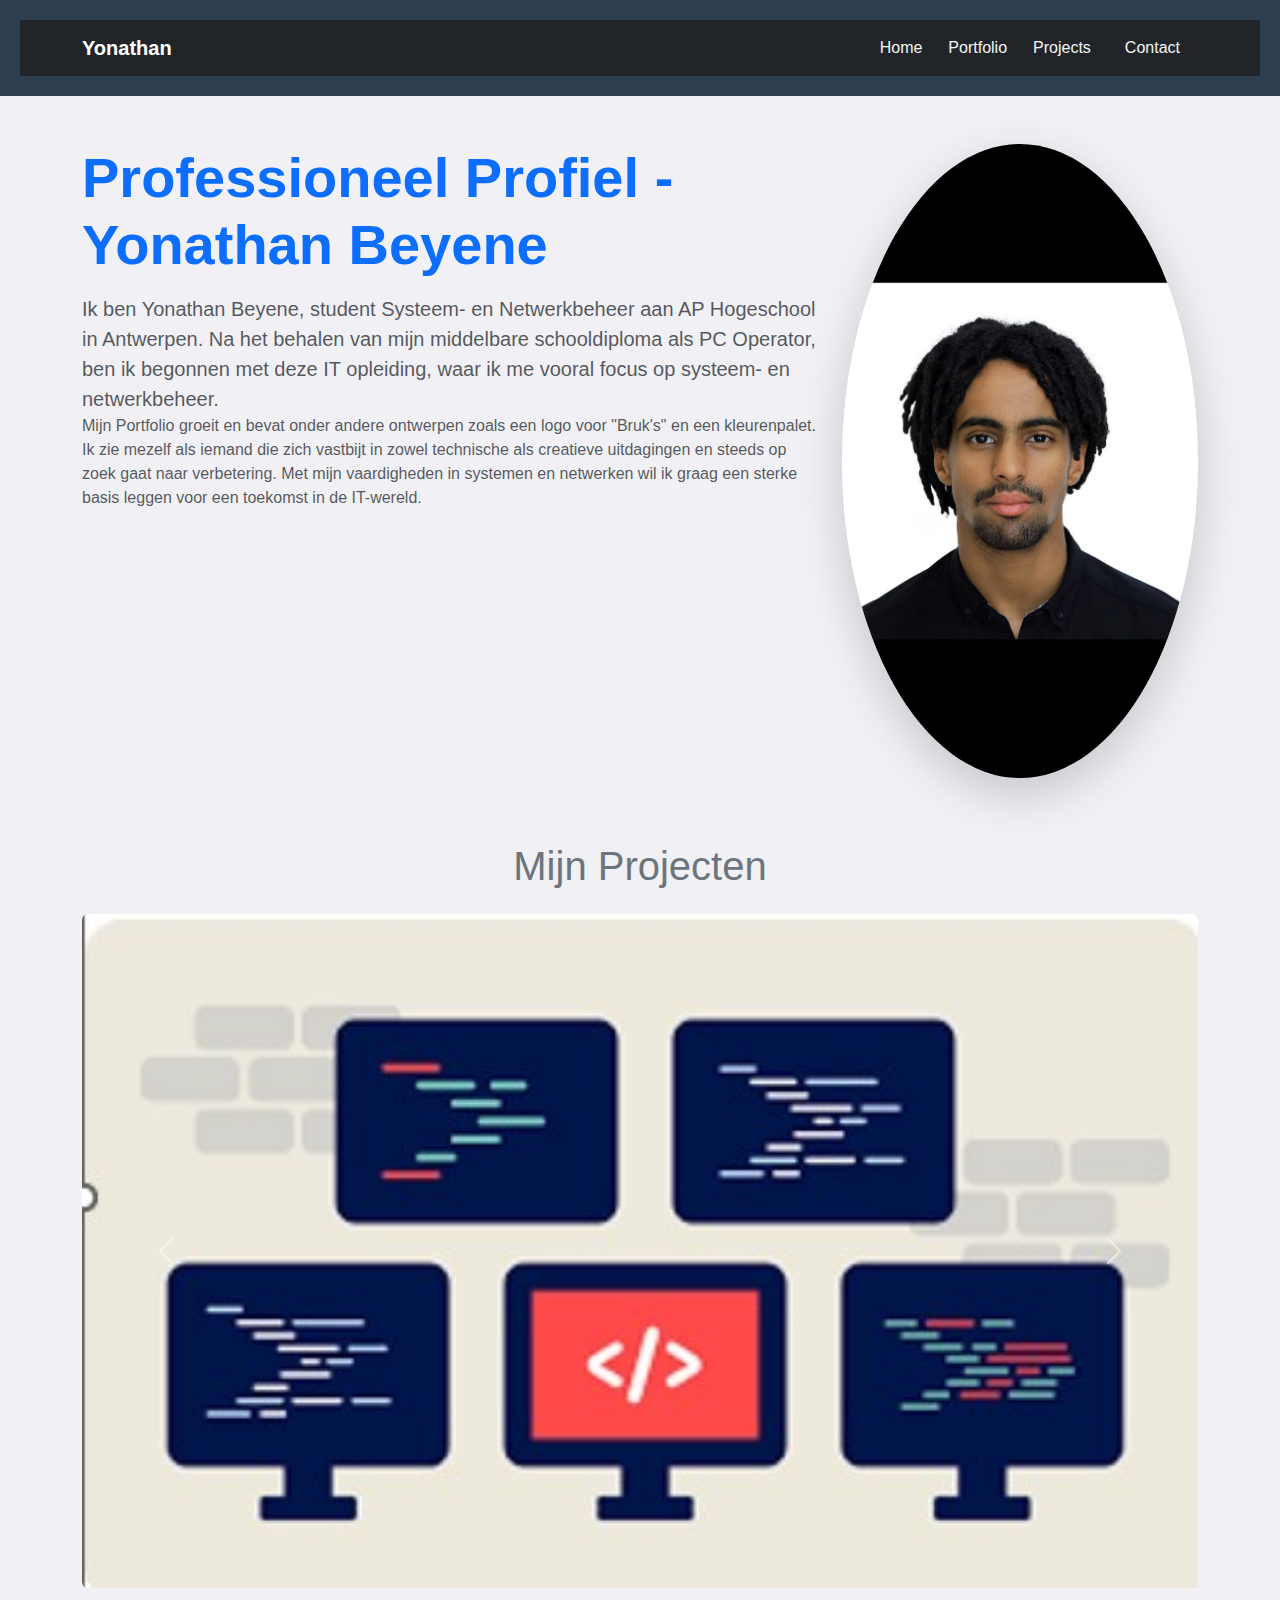
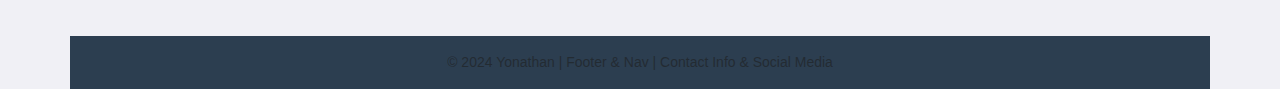
==== index.html @ 958eaabf "Update index.html" ====
<!DOCTYPE html>
<html lang="en">
<head>
  <meta charset="UTF-8">
  <meta name="viewport" content="width=device-width, initial-scale=1.0">
  <title>Home Page</title>
  <!-- Bootstrap CSS -->
  <link href="https://cdn.jsdelivr.net/npm/bootstrap@5.3.3/dist/css/bootstrap.min.css" rel="stylesheet"
    integrity="sha384-QWTKZyjpPEjISv5WaRU9OFeRpok6YctnYmDr5pNlyT2bRjXh0JMhjY6hW+ALEwIH" crossorigin="anonymous">
  <!-- Bootstrap Icons -->
  <link rel="stylesheet" href="https://cdn.jsdelivr.net/npm/bootstrap-icons@1.11.3/font/bootstrap-icons.min.css">
  <!-- Custom CSS -->
  <link rel="stylesheet" href="css/reset.css"> 
  <link rel="stylesheet" href="css/fonts.css"> 
  <link rel="stylesheet" href="css/style.css"> 
  <script src="https://cdn.jsdelivr.net/npm/bootstrap@5.3.3/dist/js/bootstrap.bundle.min.js"
    integrity="sha384-YvpcrYf0tY3lHB60NNkmXc5s9fDVZLESaAA55NDzOxhy9GkcIdslK1eN7N6jIeHz" crossorigin="anonymous" defer></script>
</head>
<body>
  <header>
    <nav class="navbar navbar-expand-lg navbar-dark bg-dark">
      <div class="container">
        <a class="navbar-brand" href="#">Yonathan</a>
        <button class="navbar-toggler" type="button" data-bs-toggle="collapse" data-bs-target="#navbarNav"
          aria-controls="navbarNav" aria-expanded="false" aria-label="Toggle navigation">
          <span class="navbar-toggler-icon"></span>
        </button>
        <div class="collapse navbar-collapse" id="navbarNav">
          <ul class="navbar-nav ms-auto">
            <li class="nav-item">
              <a class="nav-link active" aria-current="page" href="index.html">Home</a>
            </li>
            <li class="nav-item">
              <a class="nav-link" href="porfolio.html">Portfolio</a>
            </li>
            <li class="nav-item">
              <a class="nav-link" href="detailpagina.html">Projects</a>
            </li>
            <li class="nav-item">
              <a class="nav-link btn btn-outline-primary text-white ms-lg-2" href="contact.html">Contact</a>
            </li>
          </ul>
        </div>
      </div>
    </nav>
  </header>

  <main class="container mt-5">
    <div class="row">
      <div class="col-md-8">
        <h1 class="display-4 fw-bold text-primary mb-3">Professioneel Profiel - Yonathan Beyene</h1>
        <p class="lead text-muted">
          Ik ben Yonathan Beyene, student Systeem- en Netwerkbeheer aan AP Hogeschool in Antwerpen.
          Na het behalen van mijn middelbare schooldiploma als PC Operator,
          ben ik begonnen met deze IT opleiding, waar ik me vooral focus op systeem- en netwerkbeheer.
        </p>
        <p class="text-muted">
          Mijn Portfolio groeit en bevat onder andere ontwerpen zoals een logo voor "Bruk's" en een kleurenpalet.
          Ik zie mezelf als iemand die zich vastbijt in zowel technische als creatieve uitdagingen en steeds
          op zoek gaat naar verbetering. Met mijn vaardigheden in systemen en netwerken wil ik graag een sterke
          basis leggen voor een toekomst in de IT-wereld.
        </p>
      </div>
      <div class="col-md-4 text-center">
        <img src="assets/images/photo_2024-09-28_21-40-50.jpg" alt="Logo van Yonathan's bedrijf"
          class="img-fluid rounded-circle shadow-lg mb-3">
      </div>
    </div>

    <section class="projects-slider my-5">
      <h2 class="display-6 text-center text-secondary mb-4">Mijn Projecten</h2>
      <div class="row">
        <div class="col">
          <div id="projectCarousel" class="carousel slide" data-bs-ride="carousel">
            <div class="carousel-inner">
              <div class="carousel-item active">
                <img src="assets/images/foto2.jpg" alt="Project 1" class="d-block w-100 rounded shadow-sm">
              </div>
              <div class="carousel-item">
                <img src="assets/images/foto3.jpg" alt="Project 2" class="d-block w-100 rounded shadow-sm">
              </div>
              <div class="carousel-item">
                <img src="assets/images/foto 1.jpg" alt="Project 2" class="d-block w-100 rounded shadow-sm">
              </div>
            </div>
            <button class="carousel-control-prev" type="button" data-bs-target="#projectCarousel" data-bs-slide="prev">
              <span class="carousel-control-prev-icon" aria-hidden="true"></span>
              <span class="visually-hidden">Previous</span>
            </button>
            <button class="carousel-control-next" type="button" data-bs-target="#projectCarousel" data-bs-slide="next">
              <span class="carousel-control-next-icon" aria-hidden="true"></span>
              <span class="visually-hidden">Next</span>
            </button>
          </div>
        </div>
      </div>
    </section>
  </main>

  <footer class="container text-center py-3 mt-5">
    <p class="text-muted">&copy; 2024 Yonathan | Footer &amp; Nav | Contact Info &amp; Social Media</p>
  </footer>
</body>
</html>
---- css/fonts.css ----
@import url('https://fonts.googleapis.com/css2?family=Roboto:wght@400;700&display=swap');

body {
    font-family: 'Roboto', sans-serif;
}

h1, h2, h3, h4, h5, h6 {
    font-weight: 700; 
}

p, li, a, span {
    font-weight: 400; 
}
---- css/style.css ----
body {
    font-family: Arial, sans-serif;
    background-color: #f0f0f5; 
    color: #333; 
}

header, footer {
    background-color: #2c3e50; 
    color: #f5f5f5;
    padding: 20px;
}


.navbar-brand {
    font-weight: bold;
}

.navbar .nav-link {
    color: #f5f5f5 !important; 
    margin-right: 10px;
}

.navbar .nav-link:hover {
    color: #3498db !important;
}

.navbar .btn-outline-primary {
    color: #f5f5f5;
    border-color: #3498db; 
}

.navbar .btn-outline-primary:hover {
    background-color: #3498db;
    color: #fff;
}

.content-box {
    background-color: #ffffff; 
    padding: 30px;
    border-radius: 8px;
    box-shadow: 0 4px 8px rgba(0, 0, 0, 0.1); 
}


footer p {
    font-size: 14px;
    margin: 0;
}
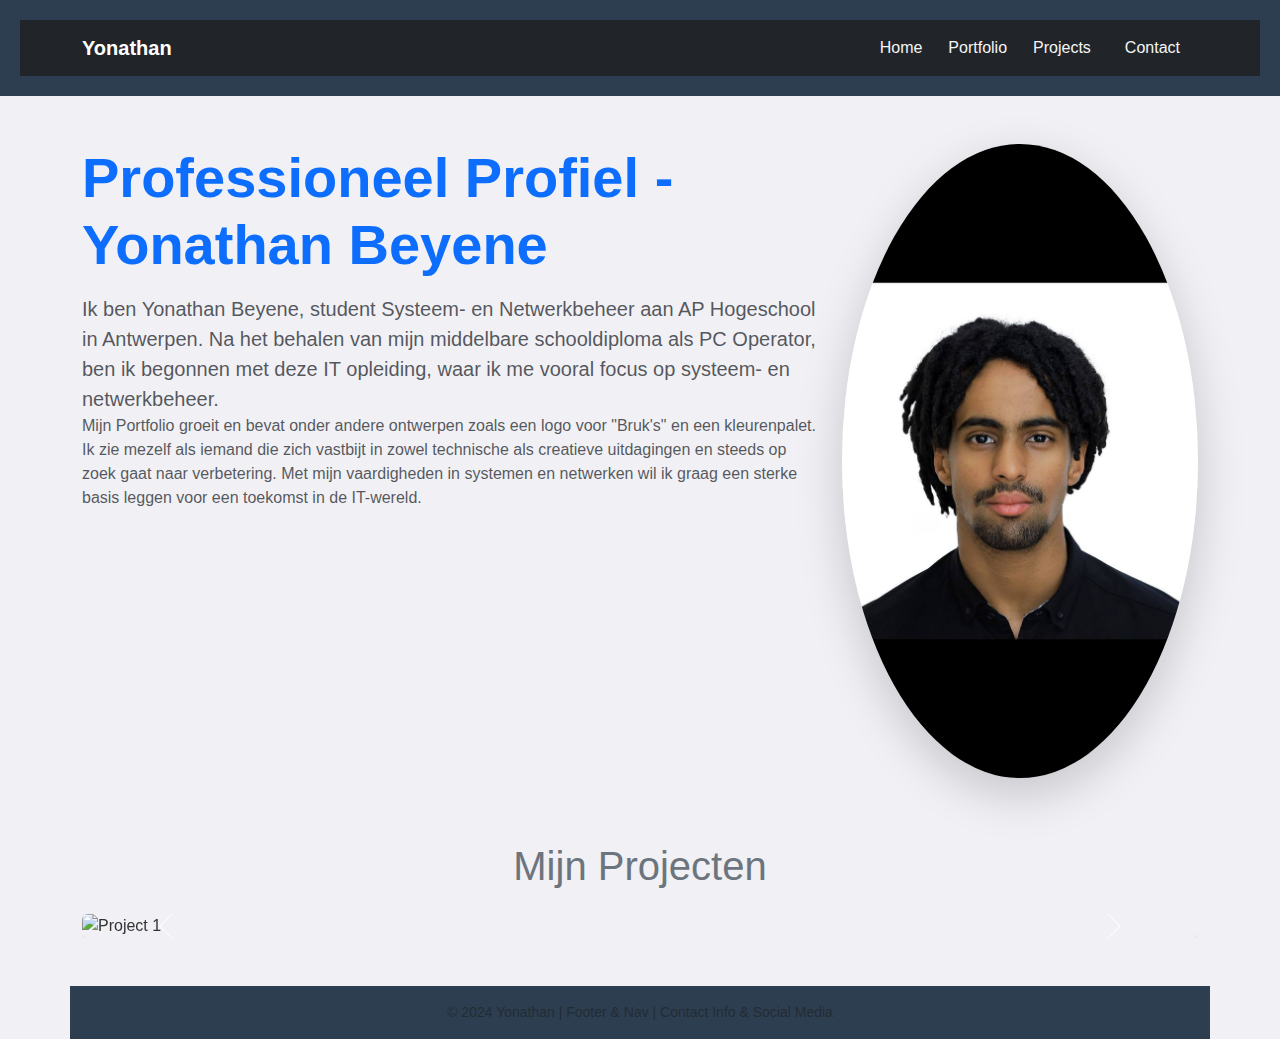
==== commit a4c17b5d: "Update index.html" ====
--- a/index.html
+++ b/index.html
@@ -74,10 +74,10 @@
           <div id="projectCarousel" class="carousel slide" data-bs-ride="carousel">
             <div class="carousel-inner">
               <div class="carousel-item active">
-                <img src="assets/images/foto2.jpg" alt="Project 1" class="d-block w-100 rounded shadow-sm">
+                <img src="assets/images/" alt="Project 1" class="d-block w-100 rounded shadow-sm">
               </div>
               <div class="carousel-item">
-                <img src="assets/images/foto3.jpg" alt="Project 2" class="d-block w-100 rounded shadow-sm">
+                <img src="assets/images/Logo.jpg" alt="Project 2" class="d-block w-100 rounded shadow-sm">
               </div>
               <div class="carousel-item">
                 <img src="assets/images/foto 1.jpg" alt="Project 2" class="d-block w-100 rounded shadow-sm">
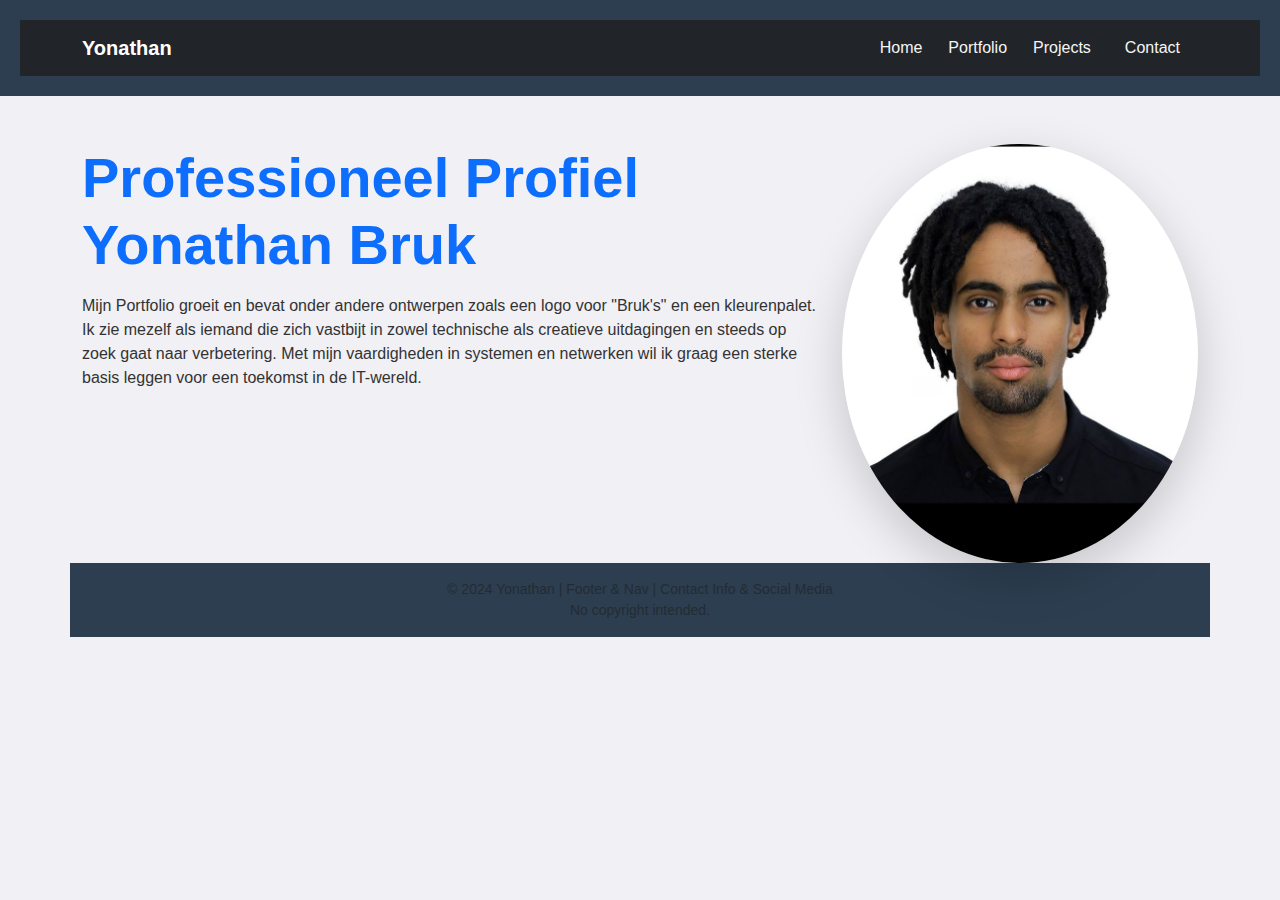
==== commit 05f2a028: "Add files via upload" ====
--- a/index.html
+++ b/index.html
@@ -1,104 +1,61 @@
 <!DOCTYPE html>
-<html lang="en">
+<html lang="nl">
 <head>
-  <meta charset="UTF-8">
-  <meta name="viewport" content="width=device-width, initial-scale=1.0">
-  <title>Home Page</title>
-  <!-- Bootstrap CSS -->
-  <link href="https://cdn.jsdelivr.net/npm/bootstrap@5.3.3/dist/css/bootstrap.min.css" rel="stylesheet"
-    integrity="sha384-QWTKZyjpPEjISv5WaRU9OFeRpok6YctnYmDr5pNlyT2bRjXh0JMhjY6hW+ALEwIH" crossorigin="anonymous">
-  <!-- Bootstrap Icons -->
-  <link rel="stylesheet" href="https://cdn.jsdelivr.net/npm/bootstrap-icons@1.11.3/font/bootstrap-icons.min.css">
-  <!-- Custom CSS -->
-  <link rel="stylesheet" href="css/reset.css"> 
-  <link rel="stylesheet" href="css/fonts.css"> 
-  <link rel="stylesheet" href="css/style.css"> 
-  <script src="https://cdn.jsdelivr.net/npm/bootstrap@5.3.3/dist/js/bootstrap.bundle.min.js"
-    integrity="sha384-YvpcrYf0tY3lHB60NNkmXc5s9fDVZLESaAA55NDzOxhy9GkcIdslK1eN7N6jIeHz" crossorigin="anonymous" defer></script>
+    <meta charset="UTF-8">
+    <meta name="viewport" content="width=device-width, initial-scale=1.0">
+    <title>Home Page</title>
+    <link href="https://cdn.jsdelivr.net/npm/bootstrap@5.3.0/dist/css/bootstrap.min.css" rel="stylesheet">
+    <link rel="stylesheet" href="https://cdn.jsdelivr.net/npm/bootstrap-icons@1.10.5/font/bootstrap-icons.css">
+    <link rel="stylesheet" href="css/reset.css"> 
+    <link rel="stylesheet" href="css/fonts.css"> 
+    <link rel="stylesheet" href="css/style.css"> 
 </head>
 <body>
-  <header>
-    <nav class="navbar navbar-expand-lg navbar-dark bg-dark">
-      <div class="container">
-        <a class="navbar-brand" href="#">Yonathan</a>
-        <button class="navbar-toggler" type="button" data-bs-toggle="collapse" data-bs-target="#navbarNav"
-          aria-controls="navbarNav" aria-expanded="false" aria-label="Toggle navigation">
-          <span class="navbar-toggler-icon"></span>
-        </button>
-        <div class="collapse navbar-collapse" id="navbarNav">
-          <ul class="navbar-nav ms-auto">
-            <li class="nav-item">
-              <a class="nav-link active" aria-current="page" href="index.html">Home</a>
-            </li>
-            <li class="nav-item">
-              <a class="nav-link" href="porfolio.html">Portfolio</a>
-            </li>
-            <li class="nav-item">
-              <a class="nav-link" href="detailpagina.html">Projects</a>
-            </li>
-            <li class="nav-item">
-              <a class="nav-link btn btn-outline-primary text-white ms-lg-2" href="contact.html">Contact</a>
-            </li>
-          </ul>
-        </div>
-      </div>
-    </nav>
-  </header>
+    <header>
+        <nav class="navbar navbar-expand-lg navbar-dark bg-dark">
+            <div class="container">
+                <a class="navbar-brand" href="#">Yonathan</a>
+                <button class="navbar-toggler" type="button" data-bs-toggle="collapse" data-bs-target="#navbarNav" aria-controls="navbarNav" aria-expanded="false" aria-label="Toggle navigation">
+                    <span class="navbar-toggler-icon"></span>
+                </button>
+                <div class="collapse navbar-collapse" id="navbarNav">
+                    <ul class="navbar-nav ms-auto">
+                        <li class="nav-item">
+                            <a class="nav-link active" aria-current="page" href="index.html">Home</a>
+                        </li>
+                        <li class="nav-item">
+                            <a class="nav-link" href="porfolio.html">Portfolio</a>
+                        </li>
+                        <li class="nav-item">
+                            <a class="nav-link" href="detailpagina.html">Projects</a>
+                        </li>
+                        <li class="nav-item">
+                            <a class="nav-link btn btn-outline-primary text-white ms-lg-2" href="contact.html">Contact</a>
+                        </li>
+                    </ul>
+                </div>
+            </div>
+        </nav>
+    </header>   
 
-  <main class="container mt-5">
-    <div class="row">
-      <div class="col-md-8">
-        <h1 class="display-4 fw-bold text-primary mb-3">Professioneel Profiel - Yonathan Beyene</h1>
-        <p class="lead text-muted">
-          Ik ben Yonathan Beyene, student Systeem- en Netwerkbeheer aan AP Hogeschool in Antwerpen.
-          Na het behalen van mijn middelbare schooldiploma als PC Operator,
-          ben ik begonnen met deze IT opleiding, waar ik me vooral focus op systeem- en netwerkbeheer.
-        </p>
-        <p class="text-muted">
-          Mijn Portfolio groeit en bevat onder andere ontwerpen zoals een logo voor "Bruk's" en een kleurenpalet.
-          Ik zie mezelf als iemand die zich vastbijt in zowel technische als creatieve uitdagingen en steeds
-          op zoek gaat naar verbetering. Met mijn vaardigheden in systemen en netwerken wil ik graag een sterke
-          basis leggen voor een toekomst in de IT-wereld.
-        </p>
-      </div>
-      <div class="col-md-4 text-center">
-        <img src="assets/images/photo_2024-09-28_21-40-50.jpg" alt="Logo van Yonathan's bedrijf"
-          class="img-fluid rounded-circle shadow-lg mb-3">
-      </div>
-    </div>
-
-    <section class="projects-slider my-5">
-      <h2 class="display-6 text-center text-secondary mb-4">Mijn Projecten</h2>
-      <div class="row">
-        <div class="col">
-          <div id="projectCarousel" class="carousel slide" data-bs-ride="carousel">
-            <div class="carousel-inner">
-              <div class="carousel-item active">
-                <img src="assets/images/" alt="Project 1" class="d-block w-100 rounded shadow-sm">
-              </div>
-              <div class="carousel-item">
-                <img src="assets/images/Logo.jpg" alt="Project 2" class="d-block w-100 rounded shadow-sm">
-              </div>
-              <div class="carousel-item">
-                <img src="assets/images/foto 1.jpg" alt="Project 2" class="d-block w-100 rounded shadow-sm">
-              </div>
+    <main class="container mt-5">
+        <section class="row">
+            <div class="col-md-8">
+                <h1 class="display-4 fw-bold text-primary mb-3">Professioneel Profiel  Yonathan Bruk</h1>
+                <p>Mijn Portfolio groeit en bevat onder andere ontwerpen zoals een logo voor "Bruk's" en een kleurenpalet. Ik zie mezelf als iemand die zich vastbijt in zowel technische als creatieve uitdagingen en steeds op zoek gaat naar verbetering. Met mijn vaardigheden in systemen en netwerken wil ik graag een sterke 
+                basis leggen voor een toekomst in de IT-wereld.</p>
             </div>
-            <button class="carousel-control-prev" type="button" data-bs-target="#projectCarousel" data-bs-slide="prev">
-              <span class="carousel-control-prev-icon" aria-hidden="true"></span>
-              <span class="visually-hidden">Previous</span>
-            </button>
-            <button class="carousel-control-next" type="button" data-bs-target="#projectCarousel" data-bs-slide="next">
-              <span class="carousel-control-next-icon" aria-hidden="true"></span>
-              <span class="visually-hidden">Next</span>
-            </button>
-          </div>
-        </div>
-      </div>
-    </section>
-  </main>
-
-  <footer class="container text-center py-3 mt-5">
-    <p class="text-muted">&copy; 2024 Yonathan | Footer &amp; Nav | Contact Info &amp; Social Media</p>
-  </footer>
+            <aside class="col-md-4 text-center">
+                <img src="assets/images/CEO.jpg" 
+                     alt="Foto van Yonathan Bruk" 
+                     class="img-fluid rounded-circle shadow-lg">
+            </aside>
+        </section>    
+    </main>    
+    <footer class="container text-center py-3">
+        <p class="text-muted">&copy; 2024 Yonathan | Footer &amp; Nav | Contact Info &amp; Social Media</p>
+        <p class="text-muted">No copyright intended.</p>
+    </footer>
+    <script src="https://cdn.jsdelivr.net/npm/bootstrap@5.3.0/dist/js/bootstrap.bundle.min.js"></script>
 </body>
 </html>
--- a/css/fonts.css
+++ b/css/fonts.css
@@ -11,3 +11,7 @@
 p, li, a, span {
     font-weight: 400; 
 }
+
+* {  
+    font-family: 'myfont2', sans-serif;
+}
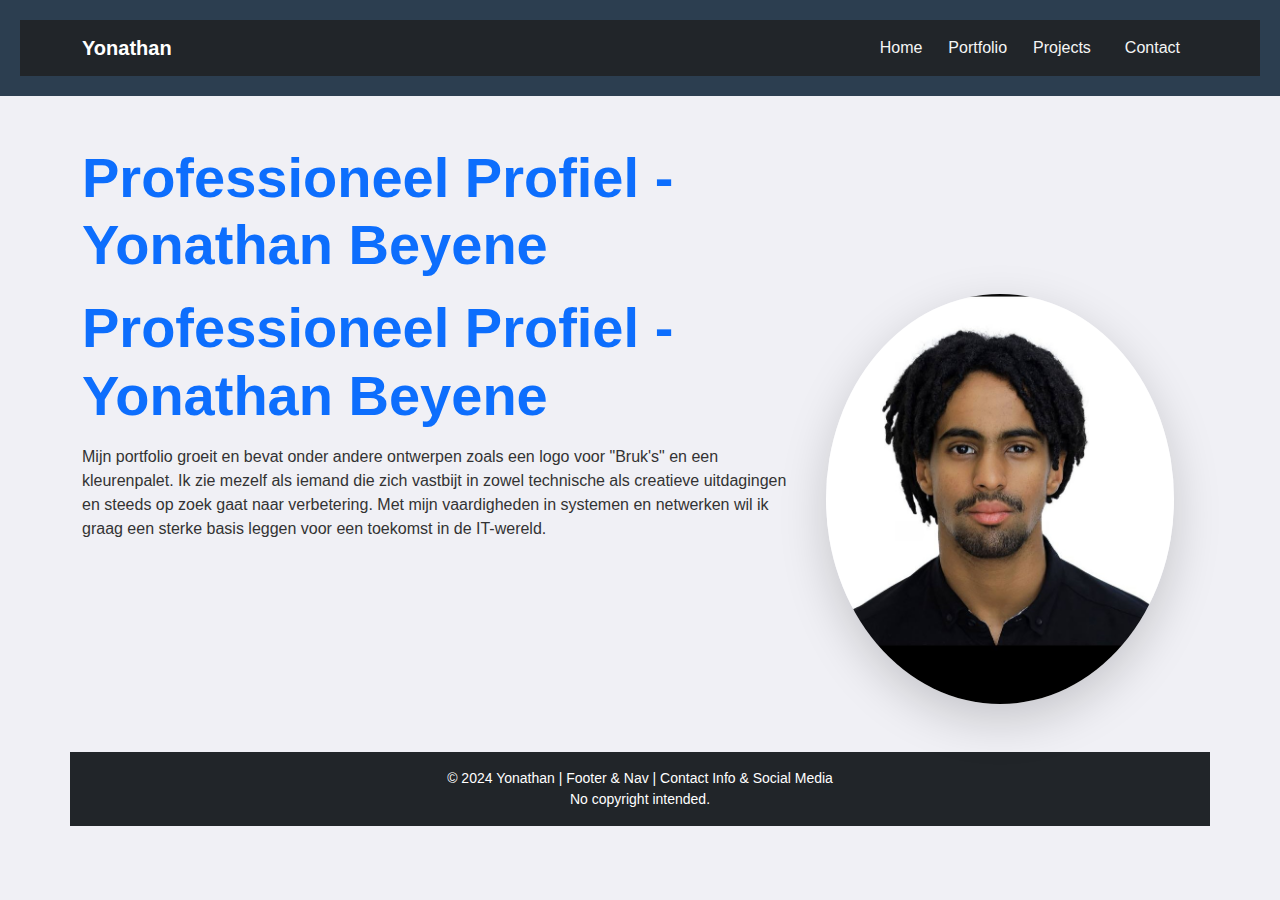
==== commit e11a5a01: "Update index.html" ====
--- a/index.html
+++ b/index.html
@@ -3,12 +3,13 @@
 <head>
     <meta charset="UTF-8">
     <meta name="viewport" content="width=device-width, initial-scale=1.0">
-    <title>Home Page</title>
+    <meta name="description" content="Professioneel profiel van Yonathan Beyene, IT-netwerk- en systeementhousiast met creatieve vaardigheden.">
+    <title>unattended installatie</title>
     <link href="https://cdn.jsdelivr.net/npm/bootstrap@5.3.0/dist/css/bootstrap.min.css" rel="stylesheet">
     <link rel="stylesheet" href="https://cdn.jsdelivr.net/npm/bootstrap-icons@1.10.5/font/bootstrap-icons.css">
     <link rel="stylesheet" href="css/reset.css"> 
     <link rel="stylesheet" href="css/fonts.css"> 
-    <link rel="stylesheet" href="css/style.css"> 
+    <link rel="stylesheet" href="css/style.css">
 </head>
 <body>
     <header>
@@ -36,25 +37,26 @@
                 </div>
             </div>
         </nav>
-    </header>   
-
+    </header>
     <main class="container mt-5">
         <section class="row">
             <div class="col-md-8">
-                <h1 class="display-4 fw-bold text-primary mb-3">Professioneel Profiel  Yonathan Bruk</h1>
-                <p>Mijn Portfolio groeit en bevat onder andere ontwerpen zoals een logo voor "Bruk's" en een kleurenpalet. Ik zie mezelf als iemand die zich vastbijt in zowel technische als creatieve uitdagingen en steeds op zoek gaat naar verbetering. Met mijn vaardigheden in systemen en netwerken wil ik graag een sterke 
-                basis leggen voor een toekomst in de IT-wereld.</p>
+                <h1 class="display-4 fw-bold text-primary mb-3">Professioneel Profiel - Yonathan Beyene</h1>
+                <p></p>
+            </div>
+            <section class="row">
+            <div class="col-md-8">
+                <h1 class="display-4 fw-bold text-primary mb-3">Professioneel Profiel - Yonathan Beyene</h1>
+                <p>Mijn portfolio groeit en bevat onder andere ontwerpen zoals een logo voor "Bruk's" en een kleurenpalet. Ik zie mezelf als iemand die zich vastbijt in zowel technische als creatieve uitdagingen en steeds op zoek gaat naar verbetering. Met mijn vaardigheden in systemen en netwerken wil ik graag een sterke basis leggen voor een toekomst in de IT-wereld.</p>
             </div>
             <aside class="col-md-4 text-center">
-                <img src="assets/images/CEO.jpg" 
-                     alt="Foto van Yonathan Bruk" 
-                     class="img-fluid rounded-circle shadow-lg">
+                <img src="assets/images/CEO.jpg" alt="Foto van Yonathan Bruk" class="img-fluid rounded-circle shadow-lg">
             </aside>
-        </section>    
-    </main>    
-    <footer class="container text-center py-3">
-        <p class="text-muted">&copy; 2024 Yonathan | Footer &amp; Nav | Contact Info &amp; Social Media</p>
-        <p class="text-muted">No copyright intended.</p>
+        </section>
+    </main>
+    <footer class="container text-center py-3 mt-5 bg-dark text-white">
+        <p>&copy; 2024 Yonathan | Footer &amp; Nav | Contact Info &amp; Social Media</p>
+        <p>No copyright intended.</p>
     </footer>
     <script src="https://cdn.jsdelivr.net/npm/bootstrap@5.3.0/dist/js/bootstrap.bundle.min.js"></script>
 </body>
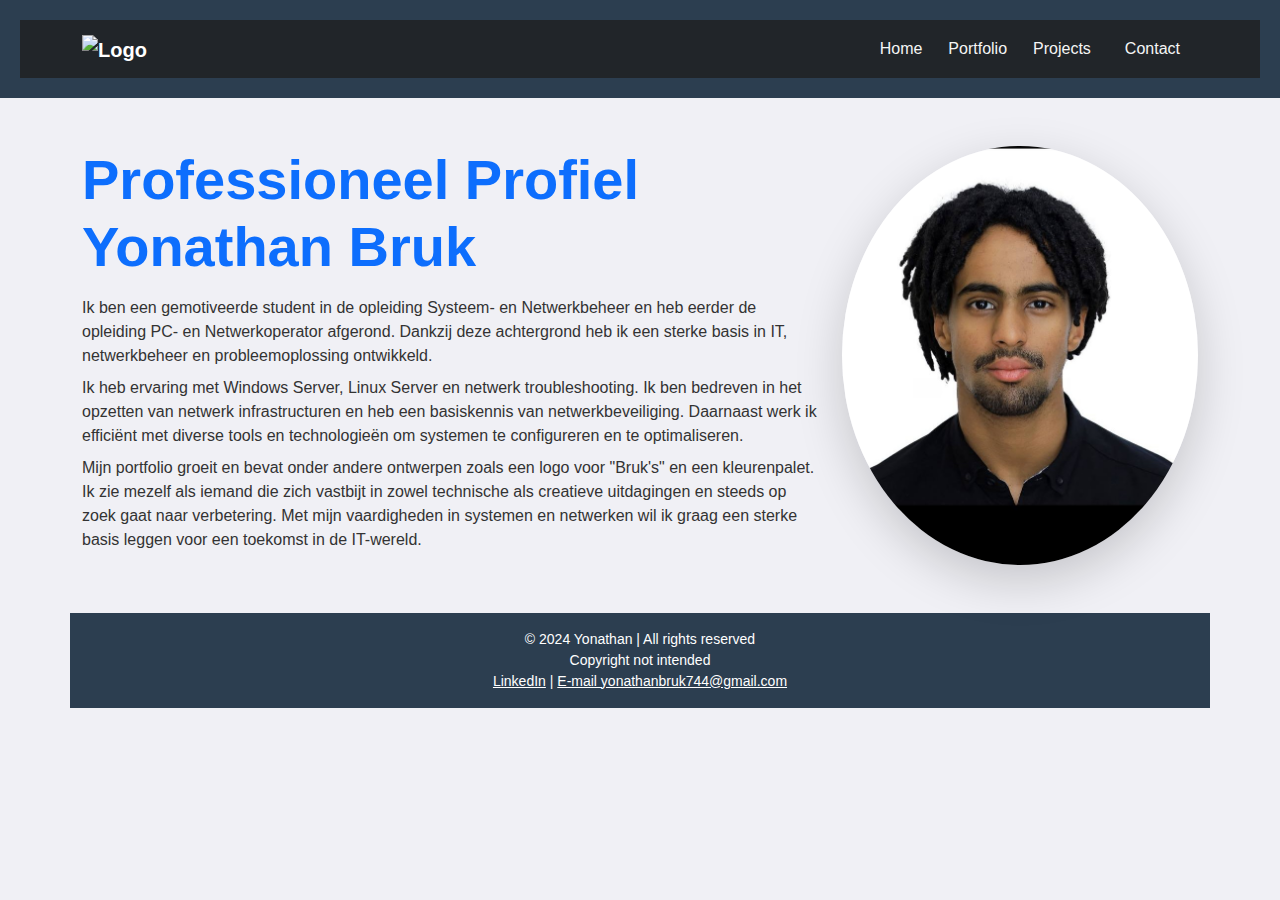
==== commit 6263b20f: "Update index.html" ====
--- a/index.html
+++ b/index.html
@@ -4,7 +4,7 @@
     <meta charset="UTF-8">
     <meta name="viewport" content="width=device-width, initial-scale=1.0">
     <meta name="description" content="Professioneel profiel van Yonathan Beyene, IT-netwerk- en systeementhousiast met creatieve vaardigheden.">
-    <title>unattended installatie</title>
+    <title>Home pagina</title>
     <link href="https://cdn.jsdelivr.net/npm/bootstrap@5.3.0/dist/css/bootstrap.min.css" rel="stylesheet">
     <link rel="stylesheet" href="https://cdn.jsdelivr.net/npm/bootstrap-icons@1.10.5/font/bootstrap-icons.css">
     <link rel="stylesheet" href="css/reset.css"> 
@@ -15,7 +15,7 @@
     <header>
         <nav class="navbar navbar-expand-lg navbar-dark bg-dark">
             <div class="container">
-                <a class="navbar-brand" href="#">Yonathan</a>
+                <a class="navbar-brand" href="#"><img src="assets/images/logo.png" alt="Logo" style="height: 50px;"></a>
                 <button class="navbar-toggler" type="button" data-bs-toggle="collapse" data-bs-target="#navbarNav" aria-controls="navbarNav" aria-expanded="false" aria-label="Toggle navigation">
                     <span class="navbar-toggler-icon"></span>
                 </button>
@@ -41,23 +41,24 @@
     <main class="container mt-5">
         <section class="row">
             <div class="col-md-8">
-                <h1 class="display-4 fw-bold text-primary mb-3">Professioneel Profiel - Yonathan Beyene</h1>
-                <p></p>
+                <h1 class="display-4 fw-bold text-primary mb-3">Professioneel Profiel Yonathan Bruk</h1>
+                <p class="mb-2">Ik ben een gemotiveerde student in de opleiding Systeem- en Netwerkbeheer en heb eerder de opleiding PC- en Netwerkoperator afgerond. Dankzij deze achtergrond heb ik een sterke basis in IT, netwerkbeheer en probleemoplossing ontwikkeld.</p>
+                <p class="mb-2">Ik heb ervaring met Windows Server, Linux Server en netwerk troubleshooting. Ik ben bedreven in het opzetten van netwerk infrastructuren en heb een basiskennis van netwerkbeveiliging. Daarnaast werk ik efficiënt met diverse tools en technologieën om systemen te configureren en te optimaliseren.</p>
+                <p class="mb-2">Mijn portfolio groeit en bevat onder andere ontwerpen zoals een logo voor "Bruk's" en een kleurenpalet. Ik zie mezelf als iemand die zich vastbijt in zowel technische als creatieve uitdagingen en steeds op zoek gaat naar verbetering. Met mijn vaardigheden in systemen en netwerken wil ik graag een sterke basis leggen voor een toekomst in de IT-wereld.</p>
             </div>
-            <section class="row">
-            <div class="col-md-8">
-                <h1 class="display-4 fw-bold text-primary mb-3">Professioneel Profiel - Yonathan Beyene</h1>
-                <p>Mijn portfolio groeit en bevat onder andere ontwerpen zoals een logo voor "Bruk's" en een kleurenpalet. Ik zie mezelf als iemand die zich vastbijt in zowel technische als creatieve uitdagingen en steeds op zoek gaat naar verbetering. Met mijn vaardigheden in systemen en netwerken wil ik graag een sterke basis leggen voor een toekomst in de IT-wereld.</p>
-            </div>
-            <aside class="col-md-4 text-center">
+            <aside class="col-md-4 text-end">
                 <img src="assets/images/CEO.jpg" alt="Foto van Yonathan Bruk" class="img-fluid rounded-circle shadow-lg">
             </aside>
         </section>
-    </main>
-    <footer class="container text-center py-3 mt-5 bg-dark text-white">
-        <p>&copy; 2024 Yonathan | Footer &amp; Nav | Contact Info &amp; Social Media</p>
-        <p>No copyright intended.</p>
-    </footer>
+    </main>    
+    <footer class="container text-center py-3 mt-5">
+        <p class="text-white">&copy; 2024 Yonathan | All rights reserved</p>
+        <p class="text-white">Copyright not intended</p>
+        <p>
+            <a href="https://www.linkedin.com/in/yonathan-bruk-4aa32832b/" class="text-white" target="_blank">LinkedIn</a> | 
+            <a href="mailto:your-email@example.com" class="text-white">E-mail yonathanbruk744@gmail.com</a>
+        </p>
+    </footer>             
     <script src="https://cdn.jsdelivr.net/npm/bootstrap@5.3.0/dist/js/bootstrap.bundle.min.js"></script>
 </body>
 </html>
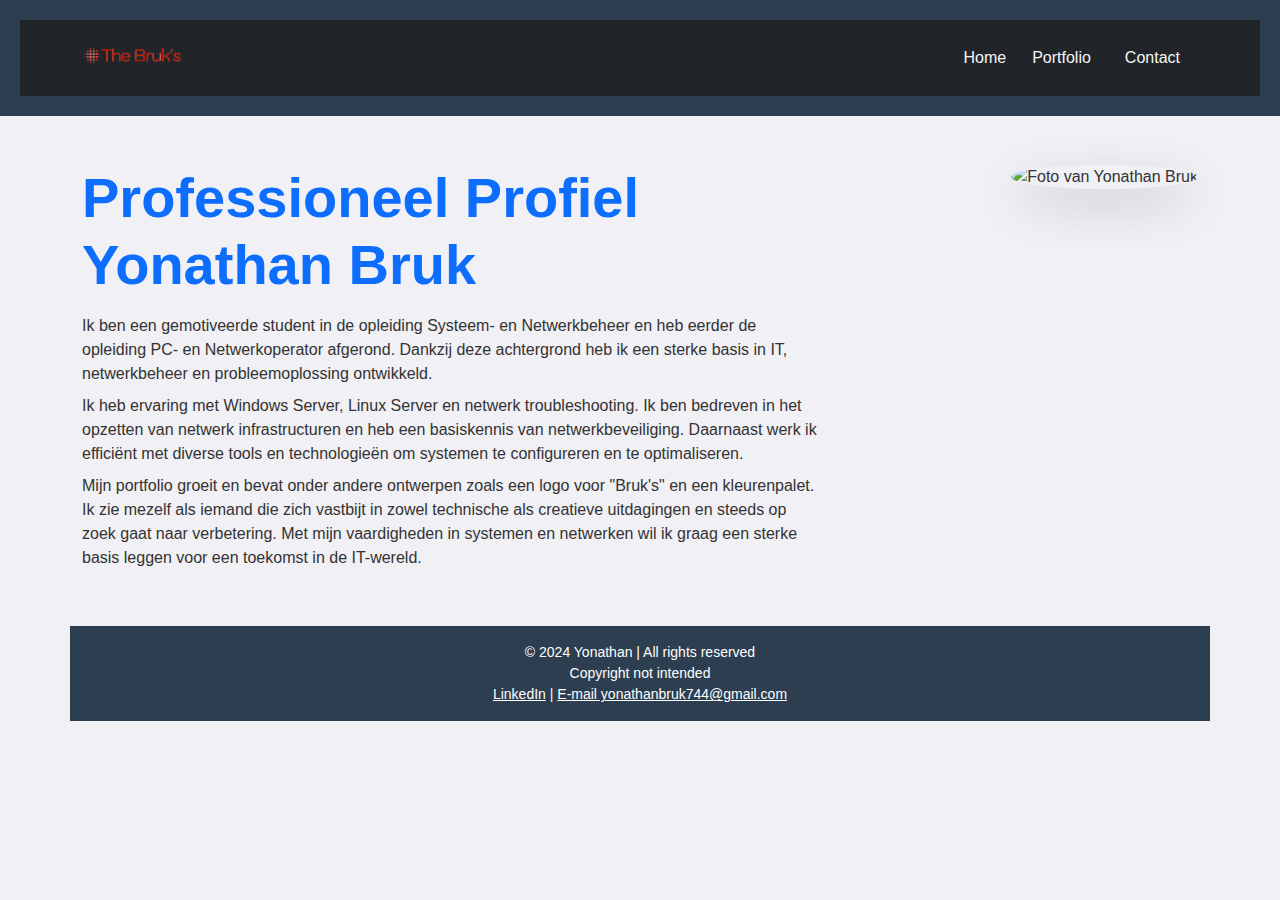
==== commit f948d221: "Add files via upload" ====
--- a/index.html
+++ b/index.html
@@ -1,5 +1,5 @@
 <!DOCTYPE html>
-<html lang="nl">
+<html lang="nl-BE">
 <head>
     <meta charset="UTF-8">
     <meta name="viewport" content="width=device-width, initial-scale=1.0">
@@ -25,10 +25,7 @@
                             <a class="nav-link active" aria-current="page" href="index.html">Home</a>
                         </li>
                         <li class="nav-item">
-                            <a class="nav-link" href="porfolio.html">Portfolio</a>
-                        </li>
-                        <li class="nav-item">
-                            <a class="nav-link" href="detailpagina.html">Projects</a>
+                            <a class="nav-link" href="portfolio.html">Portfolio</a>
                         </li>
                         <li class="nav-item">
                             <a class="nav-link btn btn-outline-primary text-white ms-lg-2" href="contact.html">Contact</a>
@@ -47,7 +44,7 @@
                 <p class="mb-2">Mijn portfolio groeit en bevat onder andere ontwerpen zoals een logo voor "Bruk's" en een kleurenpalet. Ik zie mezelf als iemand die zich vastbijt in zowel technische als creatieve uitdagingen en steeds op zoek gaat naar verbetering. Met mijn vaardigheden in systemen en netwerken wil ik graag een sterke basis leggen voor een toekomst in de IT-wereld.</p>
             </div>
             <aside class="col-md-4 text-end">
-                <img src="assets/images/CEO.jpg" alt="Foto van Yonathan Bruk" class="img-fluid rounded-circle shadow-lg">
+                <img src="assets/images/Yonathan-Bruk.jpg" alt="Foto van Yonathan Bruk" class="img-fluid rounded-circle shadow-lg">
             </aside>
         </section>
     </main>    
@@ -56,9 +53,9 @@
         <p class="text-white">Copyright not intended</p>
         <p>
             <a href="https://www.linkedin.com/in/yonathan-bruk-4aa32832b/" class="text-white" target="_blank">LinkedIn</a> | 
-            <a href="mailto:your-email@example.com" class="text-white">E-mail yonathanbruk744@gmail.com</a>
+            <a href="mailto:yonathanbruk744@gmail.com" class="text-white">E-mail yonathanbruk744@gmail.com</a>
         </p>
-    </footer>             
+    </footer>            
     <script src="https://cdn.jsdelivr.net/npm/bootstrap@5.3.0/dist/js/bootstrap.bundle.min.js"></script>
 </body>
 </html>
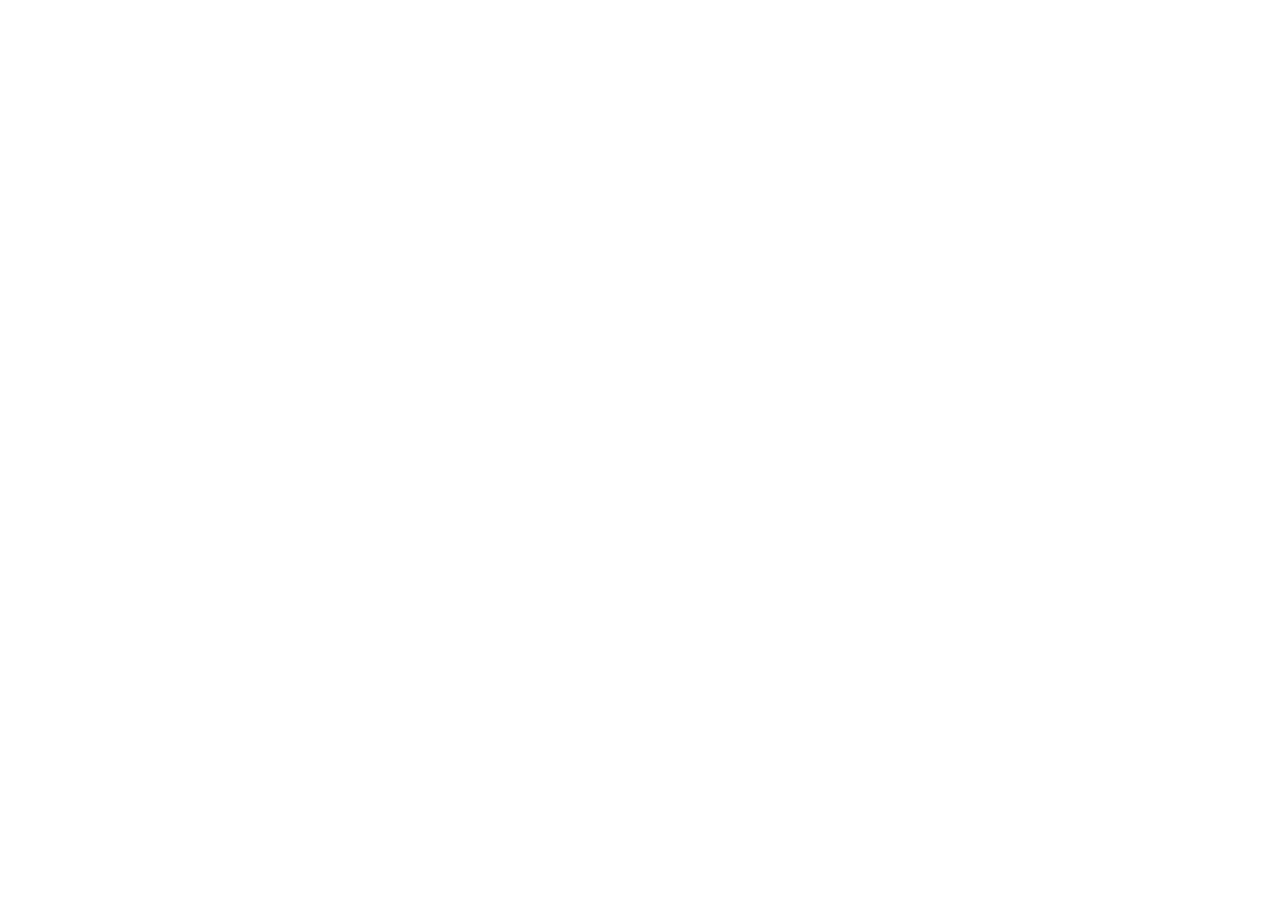
==== commit 18022300: "Update index.html" ====
--- a/index.html
+++ b/index.html
@@ -1,4 +1,4 @@
-<!DOCTYPE html>
+<!-- <!DOCTYPE html>
 <html lang="nl-BE">
 <head>
     <meta charset="UTF-8">
@@ -59,3 +59,4 @@
     <script src="https://cdn.jsdelivr.net/npm/bootstrap@5.3.0/dist/js/bootstrap.bundle.min.js"></script>
 </body>
 </html>
+ -->
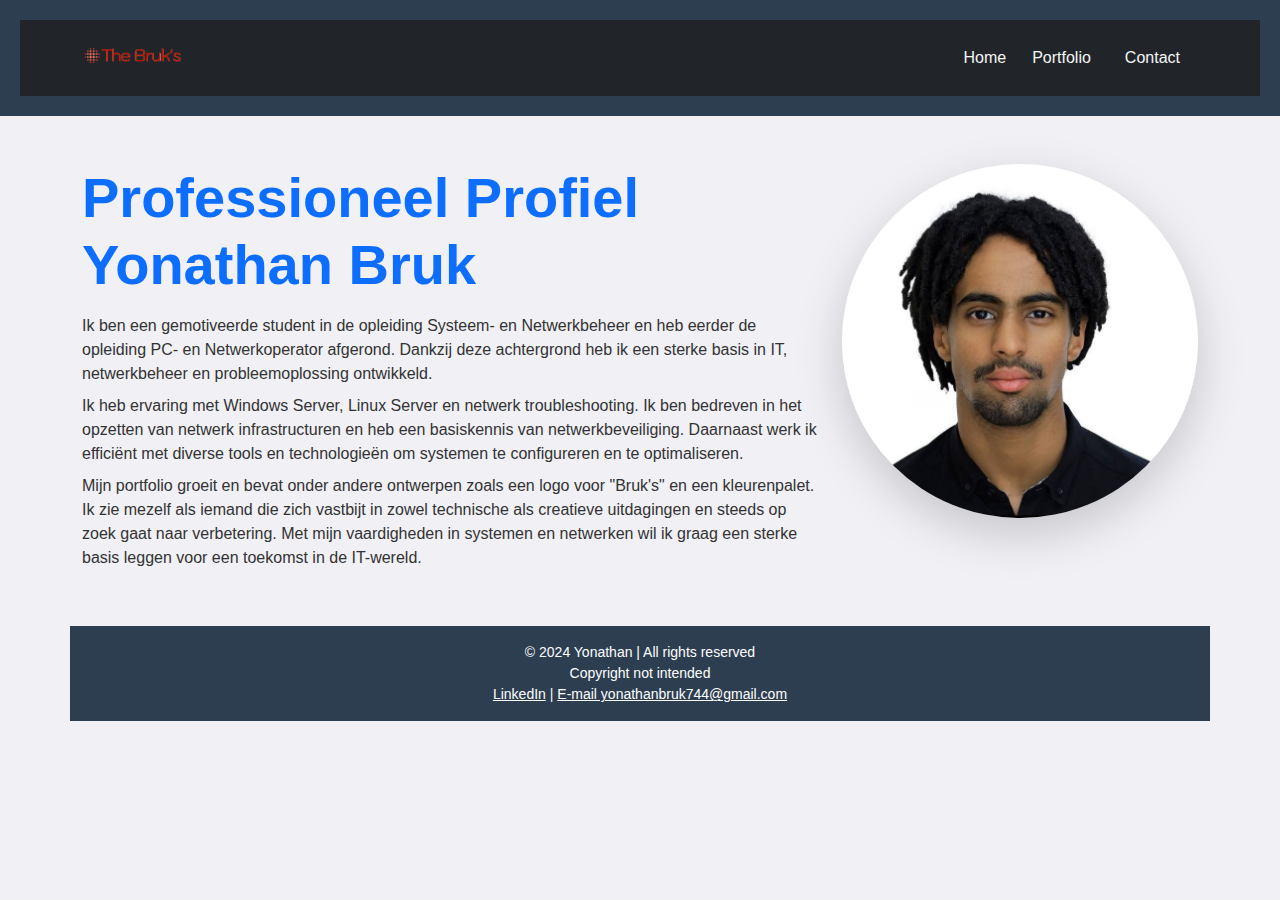
==== commit 6f13ea0a: "Update index.html" ====
--- a/index.html
+++ b/index.html
@@ -1,4 +1,4 @@
-<!-- <!DOCTYPE html>
+<!DOCTYPE html>
 <html lang="nl-BE">
 <head>
     <meta charset="UTF-8">
@@ -59,4 +59,4 @@
     <script src="https://cdn.jsdelivr.net/npm/bootstrap@5.3.0/dist/js/bootstrap.bundle.min.js"></script>
 </body>
 </html>
- -->
+
